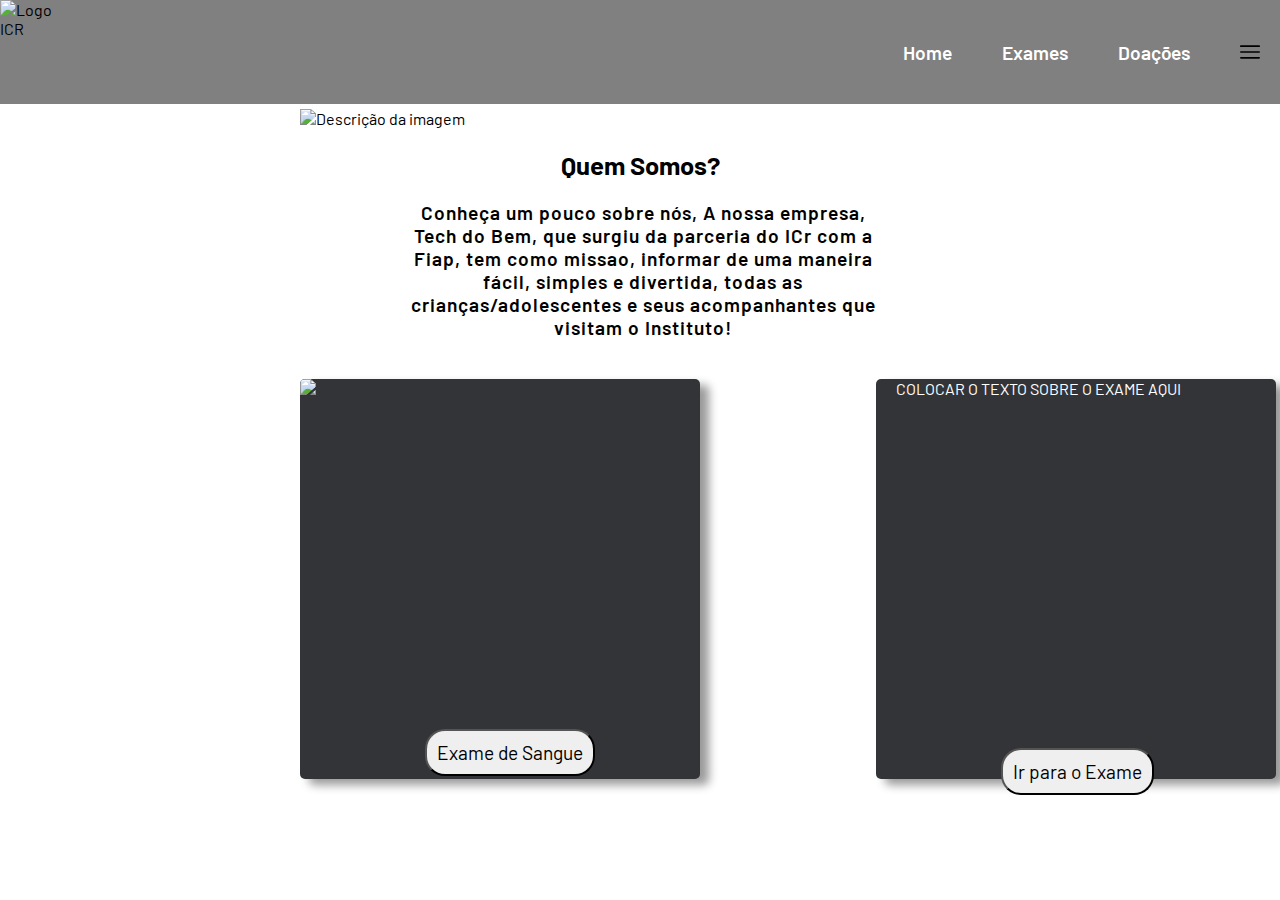
==== index.html @ d48e59bc "muda" ====
<!DOCTYPE html>
<html lang="en">
<head>
  <meta charset="UTF-8">
  <meta name="viewport" content="width=device-width, initial-scale=1.0">
  <title>Hospital das Clinicas - ICR</title>
  <link rel="stylesheet" href="style.css">
  <link rel="preconnect" href="https://fonts.googleapis.com">
  <link rel="preconnect" href="https://fonts.gstatic.com" crossorigin>
  <link href="https://fonts.googleapis.com/css2?family=Barlow:ital,wght@0,100;0,200;0,300;0,400;0,500;0,600;0,700;0,800;0,900;1,100;1,200;1,300;1,400;1,500;1,600;1,700;1,800;1,900&display=swap" rel="stylesheet">
</head>
<body>
  <nav>
    <img src="image/logo.png" alt="Logo ICR">
    <ul>
      <li><a href="index.html">Home</a></li>
      <li><a href="index.html">Exames</a></li> <!-- TROCAR DPS OS LINKS!! -->
      <li><a href="index.html">Doações</a></li>
    </ul>
    <div class="nav-svg">
      <svg xmlns="http://www.w3.org/2000/svg" id="Outline" viewBox="0 0 24 24" width="20" height="20"><rect y="11" width="24" height="2" rx="1"/><rect y="4" width="24" height="2" rx="1"/><rect y="18" width="24" height="2" rx="1"/></svg>
    </div>
  </nav>
  <main>
    <div class="main-bloco1">
      <div class="imagem-bloco1">
        <img id="img-bloco1" src="image/background_novo2.jpg" alt="Descrição da imagem">
      </div>
      <div class="texto-sobre">
        <h2>Quem Somos?</h2>
        <p> Conheça um pouco sobre nós, A nossa empresa, Tech do Bem, que surgiu da parceria do ICr com a Fiap, tem como missao, informar de uma maneira fácil, simples e divertida, todas as crianças/adolescentes e seus acompanhantes que visitam o Instituto!</p>
      </div>
    </div>
    <div class="bloco2">
      <div class="conteudo-bloco2">
        <img src="image/exame-de-sangue.jpg">
        <button>Exame de Sangue</button>
      </div>
      <div class="conteudo-bloco2">
        <span>COLOCAR O TEXTO SOBRE O EXAME AQUI</span>
        <button>Ir para o Exame</button>
      </div>
      <div class="conteudo-bloco2">
        <span>COLOCAR O TEXTO SOBRE O EXAME AQUI</span>
        <button>Ir para o Exame</button>
      </div>
    </div>
    
  </main>
</body>
</html>
---- style.css ----
body {
  background-color: white;
  margin: 0px 0px;
}
* {
  font-family: "Barlow", sans-serif;
}
nav {
  background-color: gray;
  width: 100%;
  height: 6.5rem;
  display: flex;
}
nav ul{
  display: flex;
  align-items: center;
  justify-content: flex-end;
  width: 100%;
}
nav ul li {
  display: flex;
  color: white;
  font-size: 1.2rem;
  font-weight: 550;
  list-style: none;
  justify-content: flex;
  margin-right: 50px;
}
nav ul li a {
  text-decoration: none;
  color: white;
}
.nav-svg {
  display: flex;
  align-items: center;
  margin-right: 20px;
}
main {
  margin: 5px 300px;
}
.imagem-bloco1 img{
  width: 1553px;
  max-height: 700px;
}
.imagem-bloco1 p {
text-align: center;
padding-top: 290px;
color: white;
font-size: 2rem;
font-weight: 700;
}

#texto2-bloco1 {
  text-align: center;
  padding-top: 40px;
  color: white;
  font-size: 1.2rem;
  font-weight: 500;
  max-width: 1000px;
  margin-left: 240px;
  }
#button-bloco1 {
  display: flex;
  cursor: pointer;
  margin-left: 43%;
  margin-top: 100px;
  padding: 10px;
  width: auto;
  height: auto;
  font-size: 1.2rem;
  border: 1px solid white;
  border-radius: 5px;
  background-color: transparent;
  color: white;
}
.texto-sobre {
  text-align: center;
  justify-content: center;
  color: rgb(0, 0, 0);
}
.texto-sobre h2{
  font-size: 1.6rem;
}
.texto-sobre p {
  font-size: 1.2rem;
  font-weight: 600;
  letter-spacing: 1px;
  max-width: 70%;
  text-align: center;
  margin-left: 15.5%;
}
.bloco2 {
  display: grid;
  grid-template-columns: 400px 400px 400px;
  gap: 176px;
}
.conteudo-bloco2 {
  margin-top: 20px;
  background-color: rgb(51, 52, 56);
  width: 400px;
  height: 400px;
  border-radius: 5px;
  box-shadow: 9px 6px 10px 0px rgba(0, 0, 0, 0.4);
}
.conteudo-bloco2 img{
  max-width: 400px;
  height: 400px;
  border-radius: 5px;
  position: absolute;
}
.conteudo-bloco2 span{
  color: white;
  padding-top: 20px;
  padding-left: 20px;
}
.conteudo-bloco2 button{
  display: flex;
  color: rgb(0, 0, 0);
  position: relative;
  padding: 10px;
  font-size: 1.2rem;
  margin-left: 125px;
  margin-top: 350px;
  border-radius: 20px;
  cursor: pointer;
}
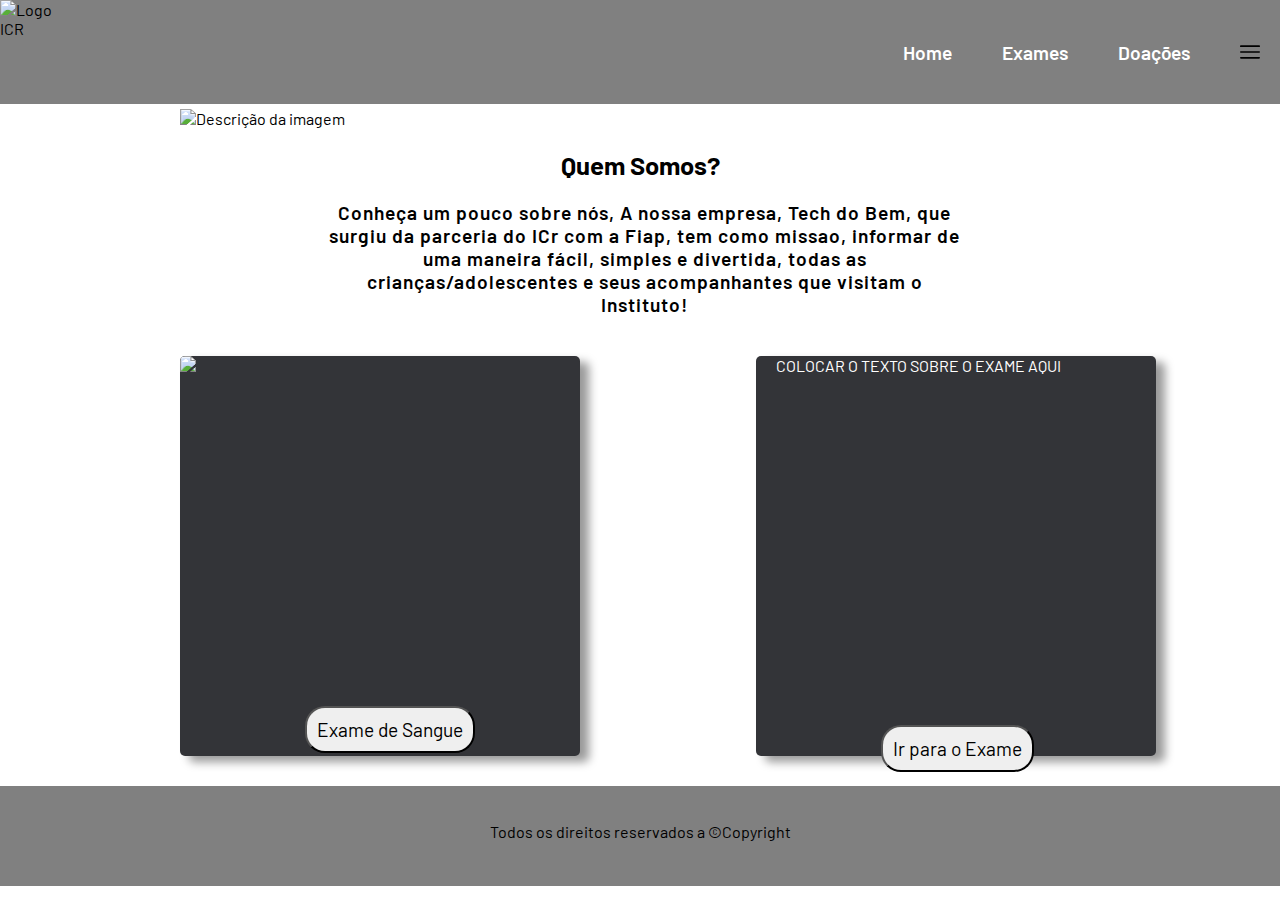
==== commit 9d709966: "so trocar as fotos" ====
--- a/index.html
+++ b/index.html
@@ -47,5 +47,10 @@
     </div>
     
   </main>
+  <footer>
+    <div class="direitos">
+      <p>Todos os direitos reservados a ©Copyright</p>
+    </div>
+  </footer>
 </body>
 </html>--- a/style.css
+++ b/style.css
@@ -36,7 +36,7 @@
   margin-right: 20px;
 }
 main {
-  margin: 5px 300px;
+  margin: 5px 180px;
 }
 .imagem-bloco1 img{
   width: 1553px;
@@ -124,3 +124,15 @@
   border-radius: 20px;
   cursor: pointer;
 }
+footer {
+  background-color: gray;
+  width: auto;
+  height: 100px;
+}
+.direitos {
+  display: flex;
+  align-items: center;
+  justify-content: center;
+  margin-top: 30px;
+  padding-top: 20px;
+}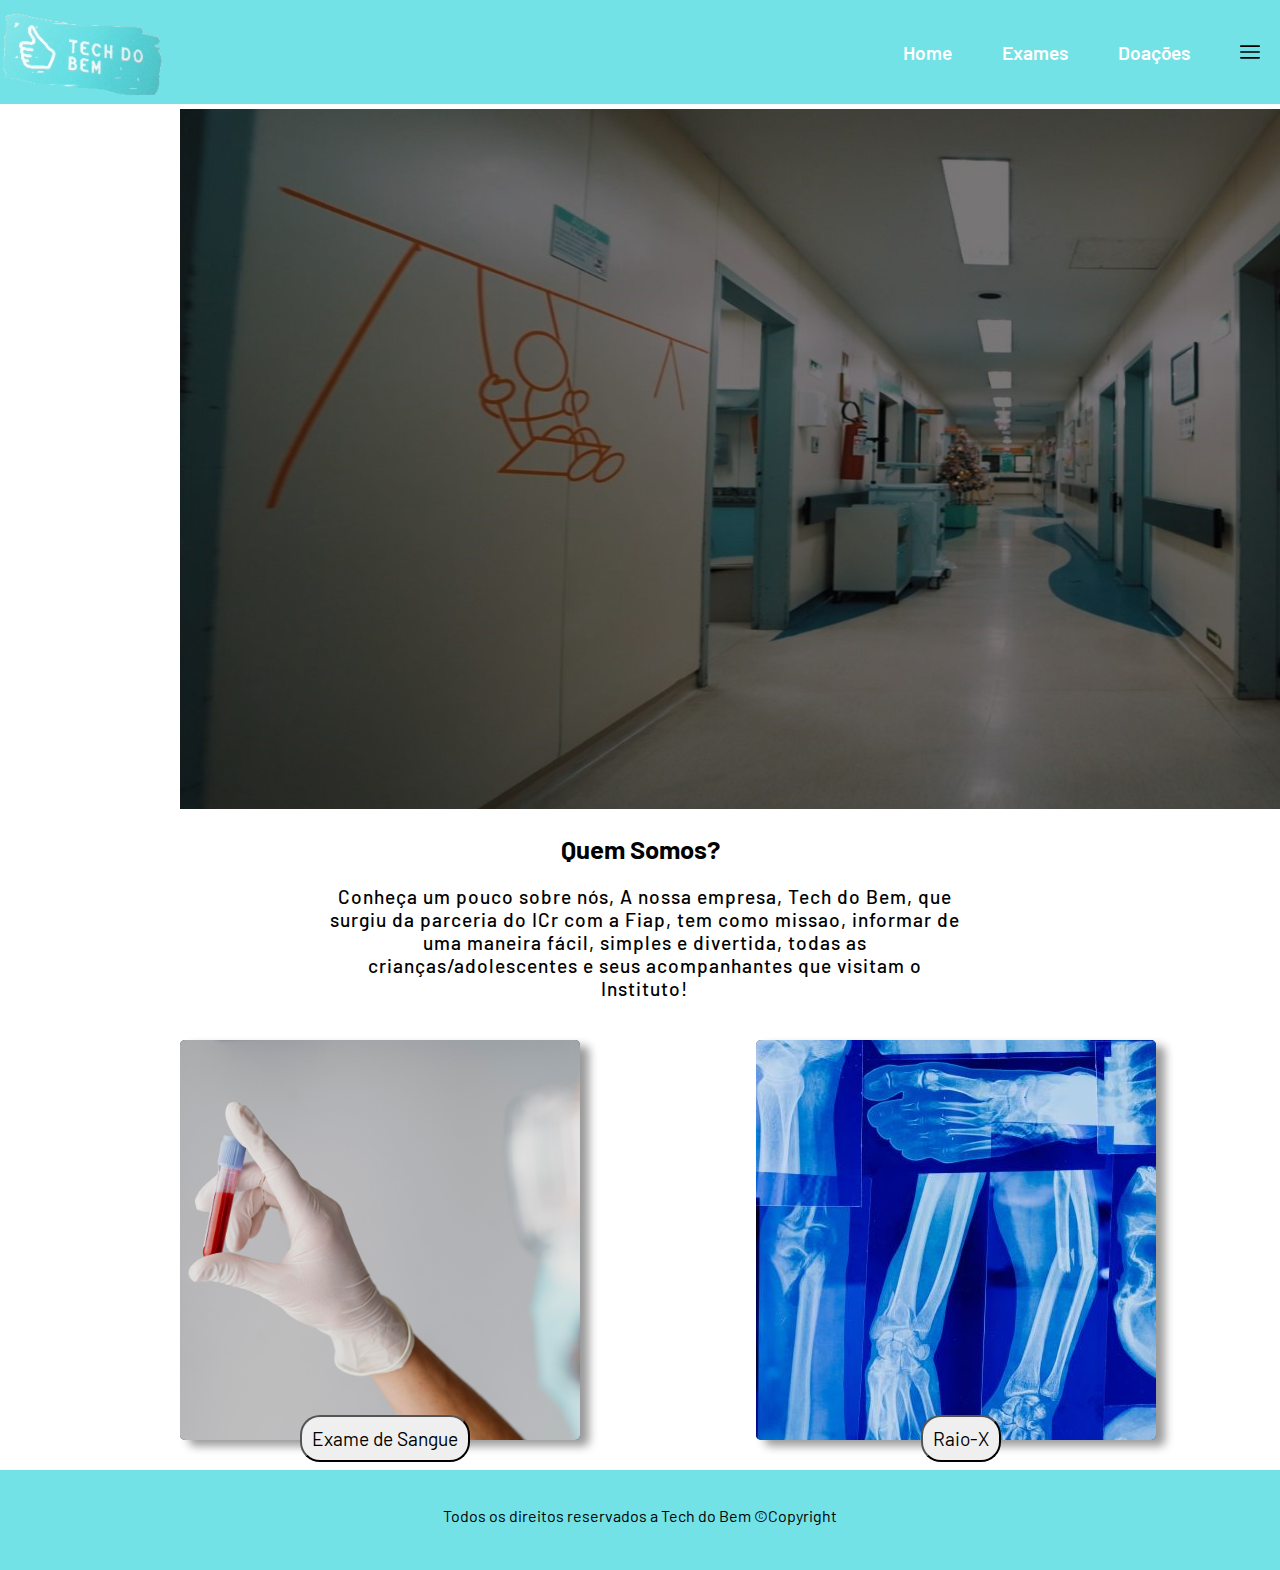
==== commit b385c112: "finalizado" ====
--- a/index.html
+++ b/index.html
@@ -4,18 +4,18 @@
   <meta charset="UTF-8">
   <meta name="viewport" content="width=device-width, initial-scale=1.0">
   <title>Hospital das Clinicas - ICR</title>
-  <link rel="stylesheet" href="style.css">
+  <link rel="stylesheet" href="/src/css/index.css">
   <link rel="preconnect" href="https://fonts.googleapis.com">
   <link rel="preconnect" href="https://fonts.gstatic.com" crossorigin>
   <link href="https://fonts.googleapis.com/css2?family=Barlow:ital,wght@0,100;0,200;0,300;0,400;0,500;0,600;0,700;0,800;0,900;1,100;1,200;1,300;1,400;1,500;1,600;1,700;1,800;1,900&display=swap" rel="stylesheet">
 </head>
 <body>
   <nav>
-    <img src="image/logo.png" alt="Logo ICR">
+    <img src="src/img/logo.png" alt="Logo ICR">
     <ul>
       <li><a href="index.html">Home</a></li>
-      <li><a href="index.html">Exames</a></li> <!-- TROCAR DPS OS LINKS!! -->
-      <li><a href="index.html">Doações</a></li>
+      <li><a href="#bloco2">Exames</a></li> <!-- TROCAR DPS OS LINKS!! -->
+      <li><a href="doacao.html">Doações</a></li>
     </ul>
     <div class="nav-svg">
       <svg xmlns="http://www.w3.org/2000/svg" id="Outline" viewBox="0 0 24 24" width="20" height="20"><rect y="11" width="24" height="2" rx="1"/><rect y="4" width="24" height="2" rx="1"/><rect y="18" width="24" height="2" rx="1"/></svg>
@@ -24,32 +24,40 @@
   <main>
     <div class="main-bloco1">
       <div class="imagem-bloco1">
-        <img id="img-bloco1" src="image/background_novo2.jpg" alt="Descrição da imagem">
+        <img id="img-bloco1" src="src/img/background_novo2.jpg" alt="Fundo do Hospital">
       </div>
       <div class="texto-sobre">
         <h2>Quem Somos?</h2>
         <p> Conheça um pouco sobre nós, A nossa empresa, Tech do Bem, que surgiu da parceria do ICr com a Fiap, tem como missao, informar de uma maneira fácil, simples e divertida, todas as crianças/adolescentes e seus acompanhantes que visitam o Instituto!</p>
       </div>
     </div>
-    <div class="bloco2">
+    <div class="bloco2" id="bloco2">
       <div class="conteudo-bloco2">
-        <img src="image/exame-de-sangue.jpg">
-        <button>Exame de Sangue</button>
+        <img src="src/img/exame-de-sangue.jpg" alt="Imagem capa exame de sangue">
+        <a href="exame-de-sangue.html"><button>Exame de Sangue</button></a>
       </div>
       <div class="conteudo-bloco2">
-        <span>COLOCAR O TEXTO SOBRE O EXAME AQUI</span>
-        <button>Ir para o Exame</button>
+        <div class="imagem-conteudo-bloco2">
+          <img src="src/img/pexels-tara-winstead-77235131.jpg" alt="imagem capa Raio-X">
+        </div>
+        <div class="button-conteudo-bloco2">
+          <a href="raio_x.html"><button >Raio-X</button></a>
+        </div>
       </div>
       <div class="conteudo-bloco2">
-        <span>COLOCAR O TEXTO SOBRE O EXAME AQUI</span>
-        <button>Ir para o Exame</button>
+        <div class="imagem-conteudo-bloco3">
+          <img src="src/img/ressonancia_magnetica.jpg" alt="imagem capa ressonancia magnetica">
+        </div>
+        <div class="button-conteudo-bloco3">
+          <a href="ressonancia_magnetica.html"><button>Ressonância Magnética</button></a>
+        </div>
       </div>
     </div>
     
   </main>
   <footer>
     <div class="direitos">
-      <p>Todos os direitos reservados a ©Copyright</p>
+      <p>Todos os direitos reservados a Tech do Bem ©Copyright</p>
     </div>
   </footer>
 </body>
--- a/src/css/index.css
+++ b/src/css/index.css
@@ -0,0 +1,161 @@
+body {
+  background-color: white;
+  margin: 0px 0px;
+}
+* {
+  font-family: "Barlow", sans-serif;
+}
+nav {
+  background-color: #73e2e6;
+  width: 100%;
+  height: 6.5rem;
+  display: flex;
+}
+nav ul{
+  display: flex;
+  align-items: center;
+  justify-content: flex-end;
+  width: 100%;
+}
+nav ul li {
+  display: flex;
+  color: white;
+  font-size: 1.2rem;
+  font-weight: 550;
+  list-style: none;
+  justify-content: flex;
+  margin-right: 50px;
+}
+nav ul li a {
+  text-decoration: none;
+  color: white;
+}
+nav ul li a:hover{
+  color: #0a58ca;
+}
+.nav-svg {
+  display: flex;
+  align-items: center;
+  margin-right: 20px;
+}
+main {
+  margin: 5px 180px;
+}
+.imagem-bloco1 img{
+  width: 1553px;
+  max-height: 700px;
+}
+.imagem-bloco1 p {
+text-align: center;
+padding-top: 290px;
+color: white;
+font-size: 2rem;
+font-weight: 700;
+}
+
+#texto2-bloco1 {
+  text-align: center;
+  padding-top: 40px;
+  color: white;
+  font-size: 1.2rem;
+  font-weight: 500;
+  max-width: 1000px;
+  margin-left: 240px;
+  }
+#button-bloco1 {
+  display: flex;
+  cursor: pointer;
+  margin-left: 43%;
+  margin-top: 100px;
+  padding: 10px;
+  width: auto;
+  height: auto;
+  font-size: 1.2rem;
+  border: 1px solid white;
+  border-radius: 5px;
+  background-color: transparent;
+  color: white;
+}
+.texto-sobre {
+  text-align: center;
+  justify-content: center;
+  color: rgb(0, 0, 0);
+}
+.texto-sobre h2{
+  font-size: 1.6rem;
+}
+.texto-sobre p {
+  font-size: 1.2rem;
+  font-weight: 500;
+  letter-spacing: 1px;
+  max-width: 70%;
+  text-align: center;
+  margin-left: 15.5%;
+}
+.bloco2 {
+  display: grid;
+  grid-template-columns: 400px 400px 400px;
+  gap: 176px;
+}
+.conteudo-bloco2 {
+  margin-top: 20px;
+  background-color: rgb(51, 52, 56);
+  width: 400px;
+  height: 400px;
+  border-radius: 5px;
+  box-shadow: 9px 6px 10px 0px rgba(0, 0, 0, 0.4);
+}
+.conteudo-bloco2 img{
+  max-width: 400px;
+  height: 400px;
+  border-radius: 5px;
+  position: absolute;
+  object-fit: cover;
+}
+.conteudo-bloco2 span{
+  color: white;
+  padding-top: 20px;
+  padding-left: 20px;
+}
+.conteudo-bloco2 button{
+  display: flex;
+  color: rgb(0, 0, 0);
+  position: relative;
+  padding: 10px;
+  font-size: 1.2rem;
+  margin-left: 120px;
+  margin-top: 375px;
+  border-radius: 20px;
+  cursor: pointer;
+}
+.conteudo-bloco2 a {
+  text-decoration: none;
+}
+.imagem-conteudo-bloco2 img {
+  width: 400px;
+  height: 400px;
+  object-fit: cover;
+}
+.button-conteudo-bloco2 button{
+  margin-left: 165px;
+}
+.imagem-conteudo-bloco3 img {
+  max-width: 400px;
+  height: 400px;
+  object-fit: cover;
+}
+.button-conteudo-bloco3 button {
+  margin-left: 100px;
+}
+footer {
+  background-color: #73e2e6;
+  width: auto;
+  height: 100px;
+}
+.direitos {
+  display: flex;
+  align-items: center;
+  justify-content: center;
+  margin-top: 30px;
+  padding-top: 20px;
+}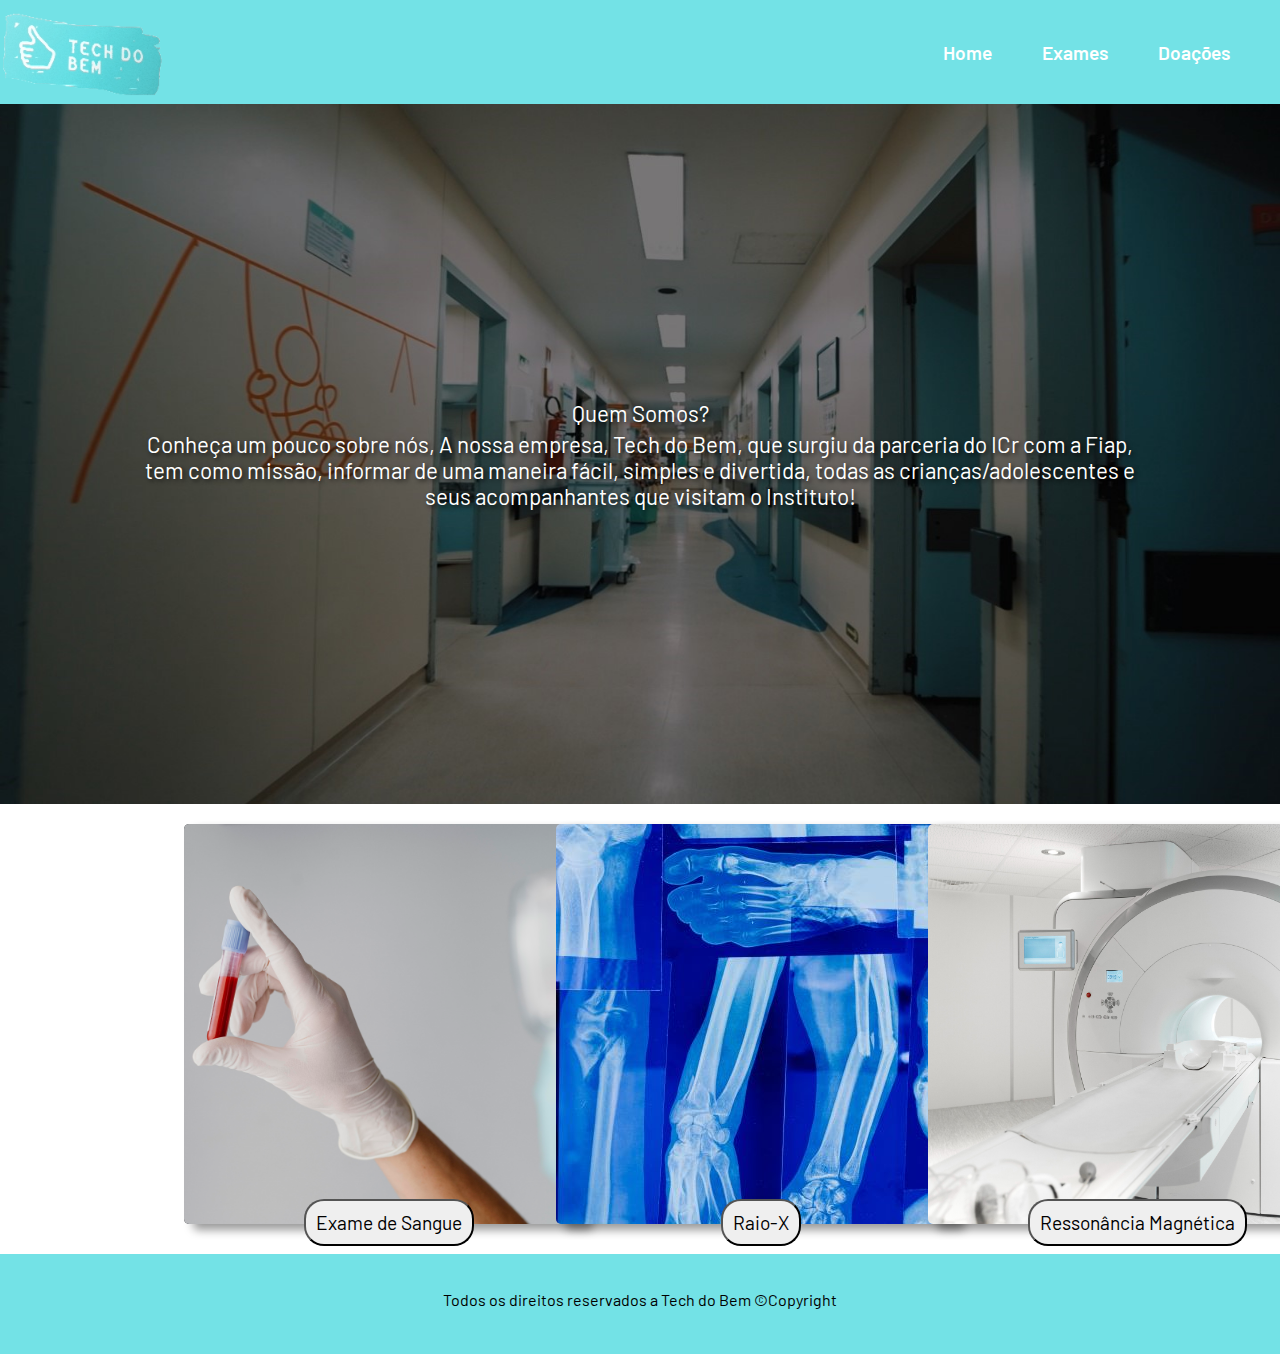
==== commit 0843f31c: "arrumado algumas fotos e simbolos" ====
--- a/index.html
+++ b/index.html
@@ -4,7 +4,7 @@
   <meta charset="UTF-8">
   <meta name="viewport" content="width=device-width, initial-scale=1.0">
   <title>Hospital das Clinicas - ICR</title>
-  <link rel="stylesheet" href="/src/css/index.css">
+  <link rel="stylesheet" href="src/css/index.css">
   <link rel="preconnect" href="https://fonts.googleapis.com">
   <link rel="preconnect" href="https://fonts.gstatic.com" crossorigin>
   <link href="https://fonts.googleapis.com/css2?family=Barlow:ital,wght@0,100;0,200;0,300;0,400;0,500;0,600;0,700;0,800;0,900;1,100;1,200;1,300;1,400;1,500;1,600;1,700;1,800;1,900&display=swap" rel="stylesheet">
@@ -17,19 +17,21 @@
       <li><a href="#bloco2">Exames</a></li> <!-- TROCAR DPS OS LINKS!! -->
       <li><a href="doacao.html">Doações</a></li>
     </ul>
-    <div class="nav-svg">
-      <svg xmlns="http://www.w3.org/2000/svg" id="Outline" viewBox="0 0 24 24" width="20" height="20"><rect y="11" width="24" height="2" rx="1"/><rect y="4" width="24" height="2" rx="1"/><rect y="18" width="24" height="2" rx="1"/></svg>
-    </div>
+    
   </nav>
   <main>
     <div class="main-bloco1">
       <div class="imagem-bloco1">
         <img id="img-bloco1" src="src/img/background_novo2.jpg" alt="Fundo do Hospital">
+        <div class="texto-sobre-imagem">
+          <figcaption class="img-bloco1-caption">Quem Somos?</figcaption>
+          <figcaption class="img-bloco1-caption">
+            Conheça um pouco sobre nós, A nossa empresa, Tech do Bem, que surgiu da parceria do ICr com a Fiap, tem como missão, informar de uma maneira fácil, simples e divertida, todas as crianças/adolescentes e seus acompanhantes que visitam o Instituto!
+          </figcaption>
+        </div>
       </div>
-      <div class="texto-sobre">
-        <h2>Quem Somos?</h2>
-        <p> Conheça um pouco sobre nós, A nossa empresa, Tech do Bem, que surgiu da parceria do ICr com a Fiap, tem como missao, informar de uma maneira fácil, simples e divertida, todas as crianças/adolescentes e seus acompanhantes que visitam o Instituto!</p>
-      </div>
+    </div>
+     
     </div>
     <div class="bloco2" id="bloco2">
       <div class="conteudo-bloco2">
--- a/src/css/index.css
+++ b/src/css/index.css
@@ -38,12 +38,16 @@
   align-items: center;
   margin-right: 20px;
 }
-main {
-  margin: 5px 180px;
-}
-.imagem-bloco1 img{
+
+/* .imagem-bloco1 img{
   width: 1553px;
   max-height: 700px;
+  max-width: 100%;
+  position: relative;
+  display: inline-block;
+}
+.imagem-bloco1 figcaption {
+  position: absolute;
 }
 .imagem-bloco1 p {
 text-align: center;
@@ -51,6 +55,36 @@
 color: white;
 font-size: 2rem;
 font-weight: 700;
+} */
+.main-bloco1 {
+  position: relative;
+  text-align: center;
+}
+
+.imagem-bloco1 {
+  position: relative;
+}
+
+#img-bloco1 {
+  width: 100% !important; 
+  height: 700px;
+  display: block;
+}
+
+.texto-sobre-imagem {
+  position: absolute;
+  top: 50%;
+  left: 50%;
+  transform: translate(-50%, -50%);
+  color: white;
+  text-shadow: 2px 2px 4px rgba(0, 0, 0, 0.7);
+  width: 80%;
+  text-align: center;
+}
+
+.img-bloco1-caption {
+  font-size: 1.4rem;
+  margin: 5px 0;
 }
 
 #texto2-bloco1 {
@@ -79,7 +113,8 @@
 .texto-sobre {
   text-align: center;
   justify-content: center;
-  color: rgb(0, 0, 0);
+  color: white;
+  position: relative;
 }
 .texto-sobre h2{
   font-size: 1.6rem;
@@ -94,8 +129,9 @@
 }
 .bloco2 {
   display: grid;
-  grid-template-columns: 400px 400px 400px;
-  gap: 176px;
+  grid-template-columns: repeat(auto-fit, minmax(200px, 1fr));
+  gap: 20px;
+  margin-left: 11.5rem;
 }
 .conteudo-bloco2 {
   margin-top: 20px;
@@ -158,4 +194,4 @@
   justify-content: center;
   margin-top: 30px;
   padding-top: 20px;
-}+}
